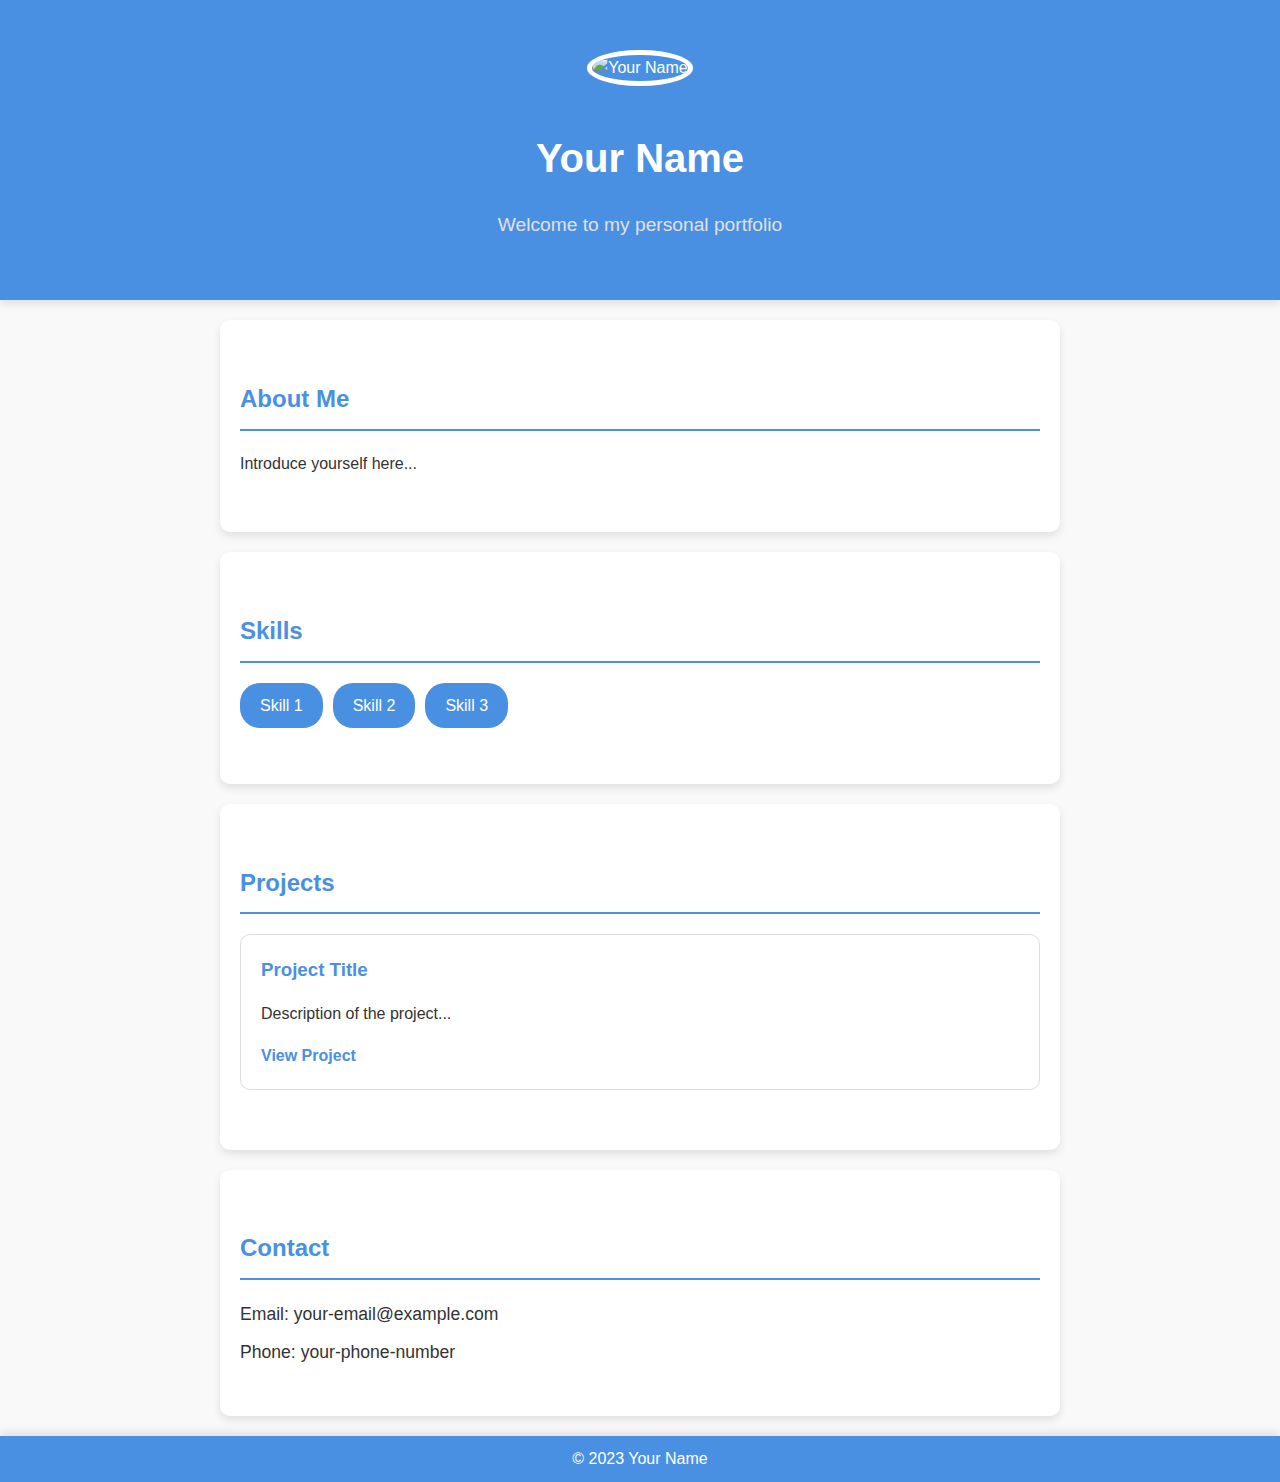
==== DIGIBHEM/basicPortfolio/index.html @ 189c4d9a "add product images" ====
<!DOCTYPE html>
<html lang="en">
<head>
    <meta charset="UTF-8">
    <meta name="viewport" content="width=device-width, initial-scale=1.0">
    <title>My Portfolio</title>
    <link rel="stylesheet" href="styles.css">
</head>
<body>
    <header>
        <img src="your-image.jpg" alt="Your Name">
        <h1>Your Name</h1>
        <p>Welcome to my personal portfolio</p>
    </header>

    <section id="about">
        <h2>About Me</h2>
        <p>Introduce yourself here...</p>
    </section>

    <section id="skills">
        <h2>Skills</h2>
        <ul>
            <li>Skill 1</li>
            <li>Skill 2</li>
            <li>Skill 3</li>
            <!-- Add more skills as needed -->
        </ul>
    </section>

    <section id="projects">
        <h2>Projects</h2>
        <div class="project">
            <h3>Project Title</h3>
            <p>Description of the project...</p>
            <a href="#">View Project</a>
        </div>
        <!-- Add more projects as needed -->
    </section>

    <section id="contact">
        <h2>Contact</h2>
        <p>Email: your-email@example.com</p>
        <p>Phone: your-phone-number</p>
    </section>

    <footer>
        <p>&copy; 2023 Your Name</p>
    </footer>
</body>
</html>
---- DIGIBHEM/basicPortfolio/styles.css ----
/* General Styles */
body {
    font-family: 'Helvetica Neue', Arial, sans-serif;
    line-height: 1.6;
    margin: 0;
    padding: 0;
    box-sizing: border-box;
    background-color: #f9f9f9;
    color: #333;
}

/* Header Styles */
header {
    text-align: center;
    background-color: #4A90E2;
    color: white;
    padding: 50px 20px;
    box-shadow: 0 4px 8px rgba(0, 0, 0, 0.1);
}

header img {
    width: 150px;
    border-radius: 50%;
    border: 5px solid white;
    margin-bottom: 20px;
}

header h1 {
    margin: 20px 0;
    font-size: 2.5em;
}

header p {
    margin: 10px 0;
    font-size: 1.2em;
    color: #e0e0e0;
}

/* Section Styles */
section {
    padding: 40px 20px;
    margin: 20px auto;
    max-width: 800px;
    background-color: white;
    border-radius: 10px;
    box-shadow: 0 4px 8px rgba(0, 0, 0, 0.1);
}

section h2 {
    margin-bottom: 20px;
    padding-bottom: 10px;
    border-bottom: 2px solid #4A90E2;
    color: #4A90E2;
}

/* Skills Section */
#skills ul {
    list-style-type: none;
    padding: 0;
    display: flex;
    flex-wrap: wrap;
    gap: 10px;
}

#skills li {
    background-color: #4A90E2;
    color: white;
    padding: 10px 20px;
    border-radius: 20px;
    font-size: 1em;
}

#skills li:hover {
    background-color: #357ABD;
    transform: scale(1.1);
}

/* Projects Section */
#projects .project {
    margin: 20px 0;
    padding: 20px;
    border: 1px solid #ddd;
    border-radius: 10px;
    transition: transform 0.3s ease-in-out, box-shadow 0.3s ease-in-out;
}

#projects .project:hover {
    transform: translateY(-10px);
    box-shadow: 0 8px 16px rgba(0, 0, 0, 0.2);
}

#projects h3 {
    margin: 0 0 10px 0;
    color: #4A90E2;
}

#projects a {
    text-decoration: none;
    color: #4A90E2;
    font-weight: bold;
}

#projects a:hover {
    text-decoration: underline;
}

/* Contact Section */
#contact p {
    margin: 10px 0;
    font-size: 1.1em;
}

/* Footer Styles */
footer {
    text-align: center;
    background-color: #4A90E2;
    color: white;
    padding: 10px 0;
    position: relative;
    bottom: 0;
    width: 100%;
    box-shadow: 0 -4px 8px rgba(0, 0, 0, 0.1);
}

footer p {
    margin: 0;
}
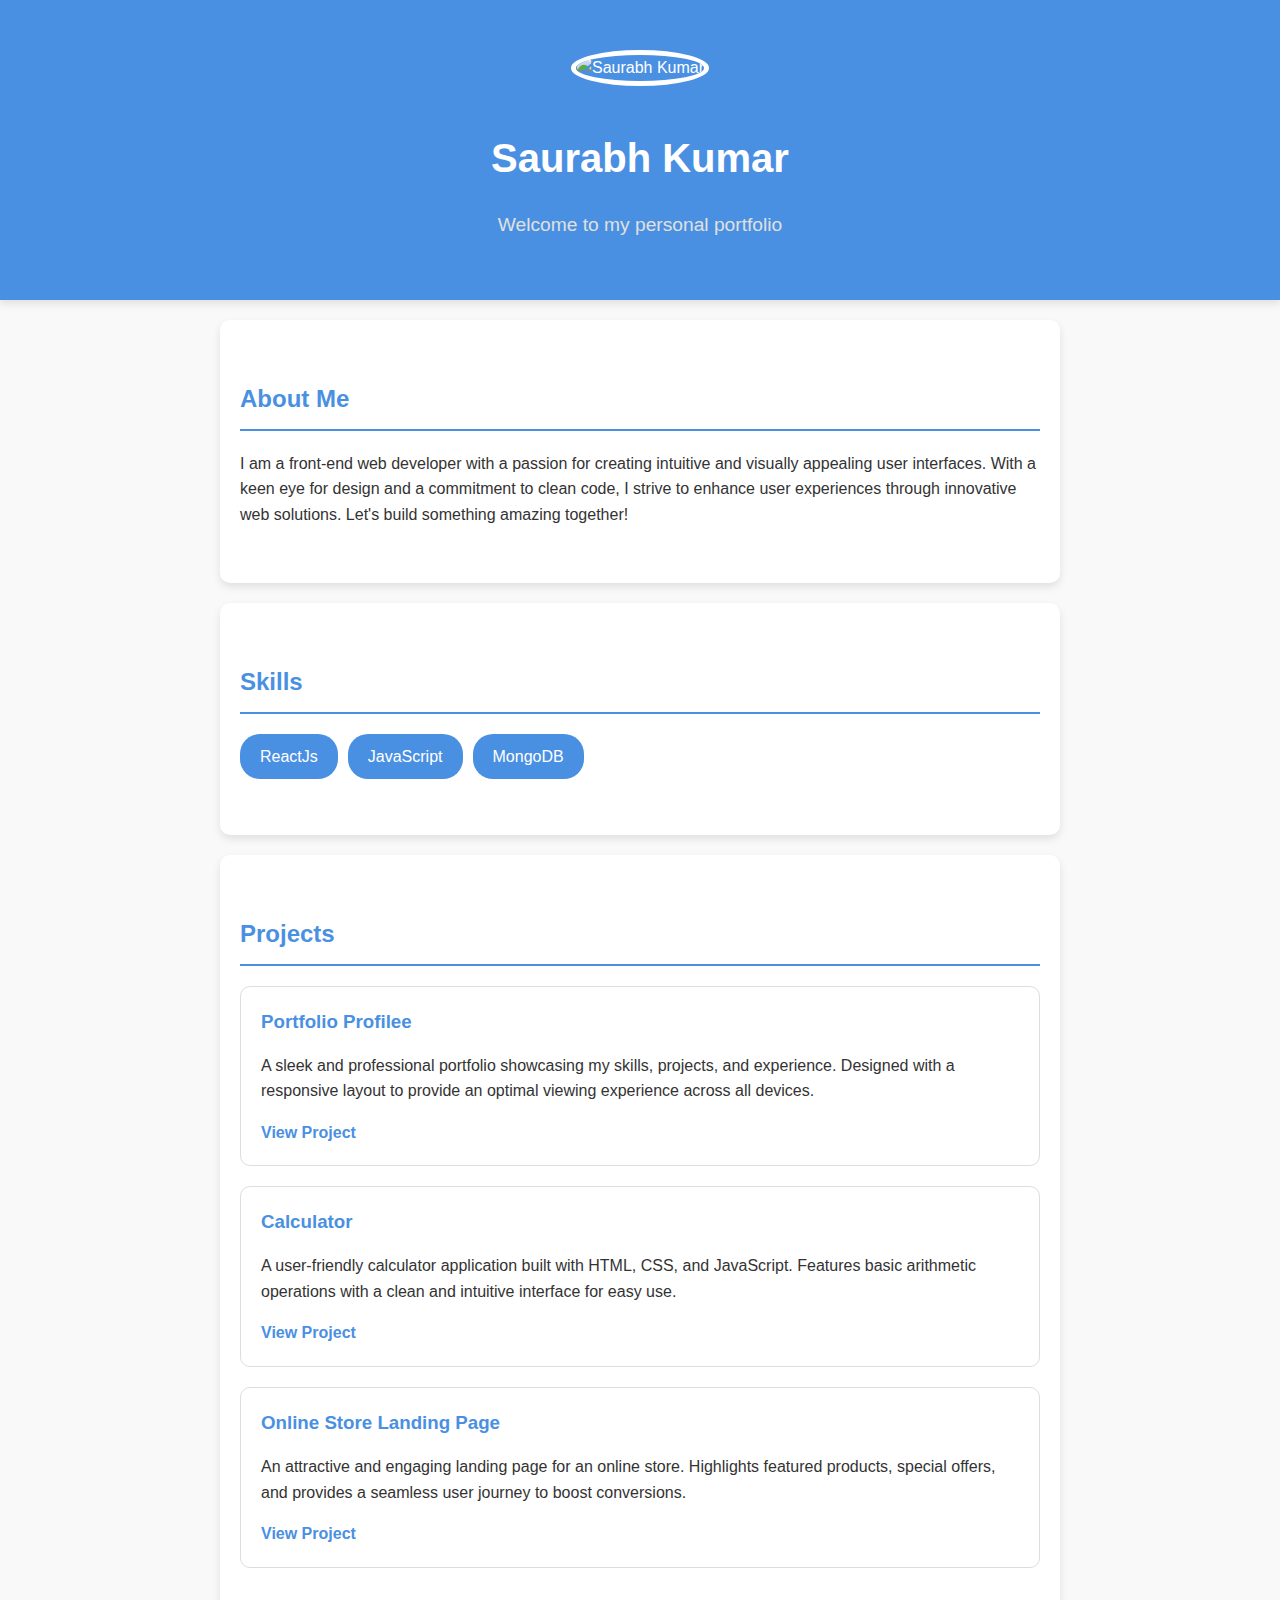
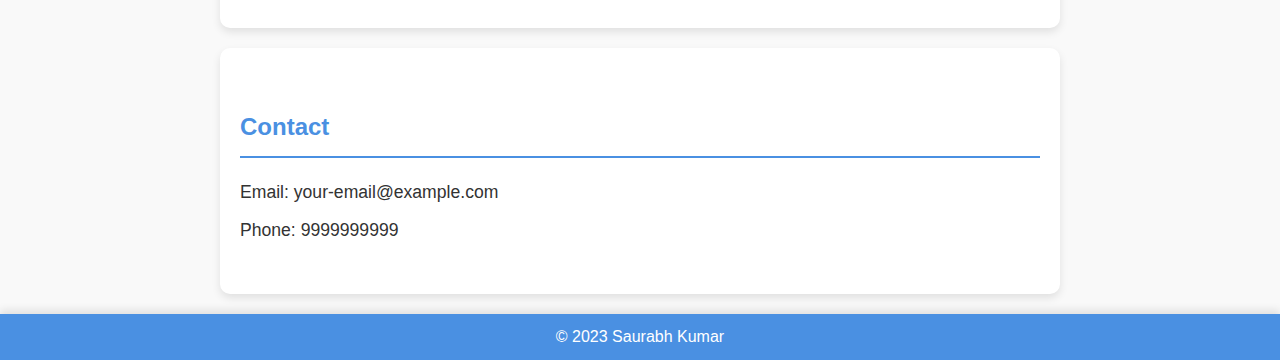
==== commit 12a3f1df: "add project and profile photos" ====
--- a/DIGIBHEM/basicPortfolio/index.html
+++ b/DIGIBHEM/basicPortfolio/index.html
@@ -8,22 +8,22 @@
 </head>
 <body>
     <header>
-        <img src="your-image.jpg" alt="Your Name">
-        <h1>Your Name</h1>
+        <img src="profile.jpg" alt="Saurabh Kumar">
+        <h1>Saurabh Kumar</h1>
         <p>Welcome to my personal portfolio</p>
     </header>
 
     <section id="about">
         <h2>About Me</h2>
-        <p>Introduce yourself here...</p>
+        <p>I am a front-end web developer with a passion for creating intuitive and visually appealing user interfaces. With a keen eye for design and a commitment to clean code, I strive to enhance user experiences through innovative web solutions. Let's build something amazing together!</p>
     </section>
 
     <section id="skills">
         <h2>Skills</h2>
         <ul>
-            <li>Skill 1</li>
-            <li>Skill 2</li>
-            <li>Skill 3</li>
+            <li>ReactJs</li>
+            <li>JavaScript</li>
+            <li>MongoDB</li>
             <!-- Add more skills as needed -->
         </ul>
     </section>
@@ -31,21 +31,31 @@
     <section id="projects">
         <h2>Projects</h2>
         <div class="project">
-            <h3>Project Title</h3>
-            <p>Description of the project...</p>
+            <h3>Portfolio Profilee</h3>
+            <p>A sleek and professional portfolio showcasing my skills, projects, and experience. Designed with a responsive layout to provide an optimal viewing experience across all devices.</p>
             <a href="#">View Project</a>
         </div>
-        <!-- Add more projects as needed -->
+        <div class="project">
+            <h3>Calculator</h3>
+            <p>A user-friendly calculator application built with HTML, CSS, and JavaScript. Features basic arithmetic operations with a clean and intuitive interface for easy use.</p>
+            <a href="#">View Project</a>
+        </div>
+        <div class="project">
+            <h3>Online Store Landing Page</h3>
+            <p>An attractive and engaging landing page for an online store. Highlights featured products, special offers, and provides a seamless user journey to boost conversions.</p>
+            <a href="#">View Project</a>
+        </div>
+
     </section>
 
     <section id="contact">
         <h2>Contact</h2>
         <p>Email: your-email@example.com</p>
-        <p>Phone: your-phone-number</p>
+        <p>Phone: 9999999999</p>
     </section>
 
     <footer>
-        <p>&copy; 2023 Your Name</p>
+        <p>&copy; 2023 Saurabh Kumar</p>
     </footer>
 </body>
 </html>
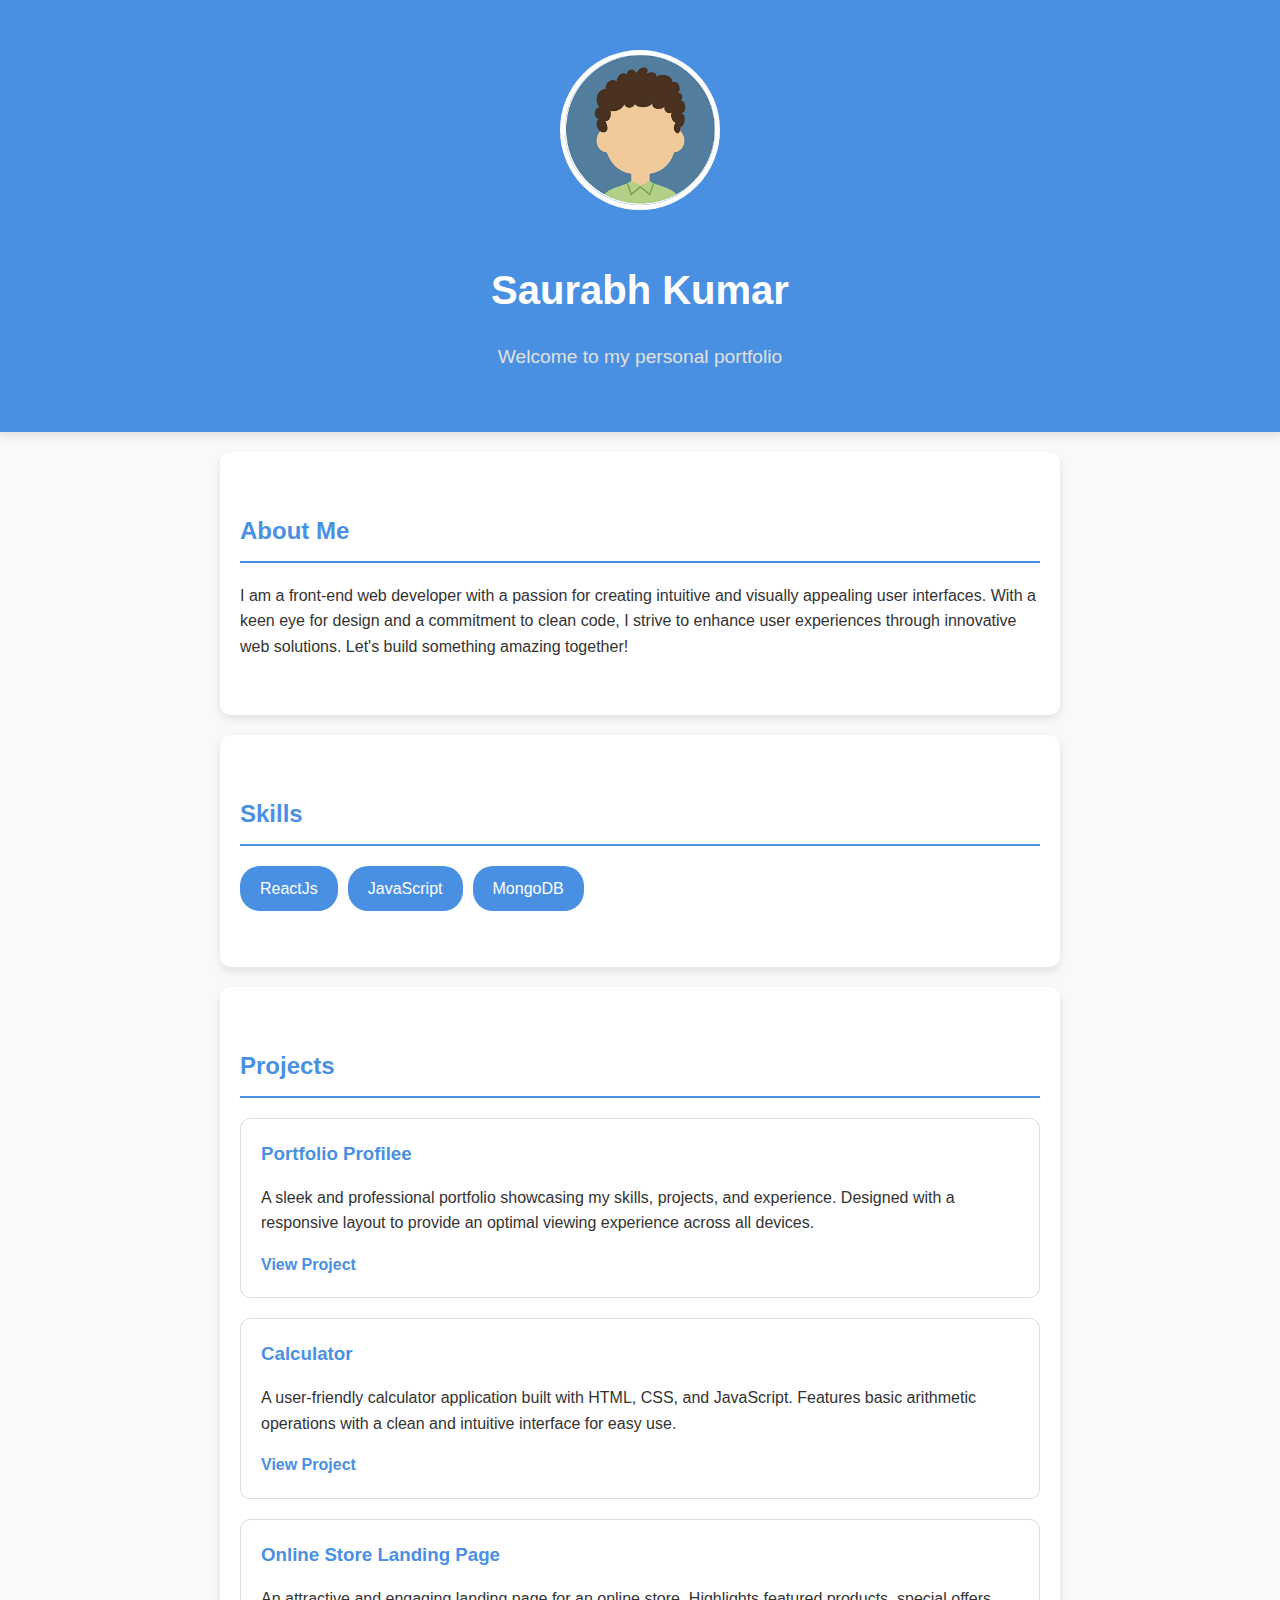
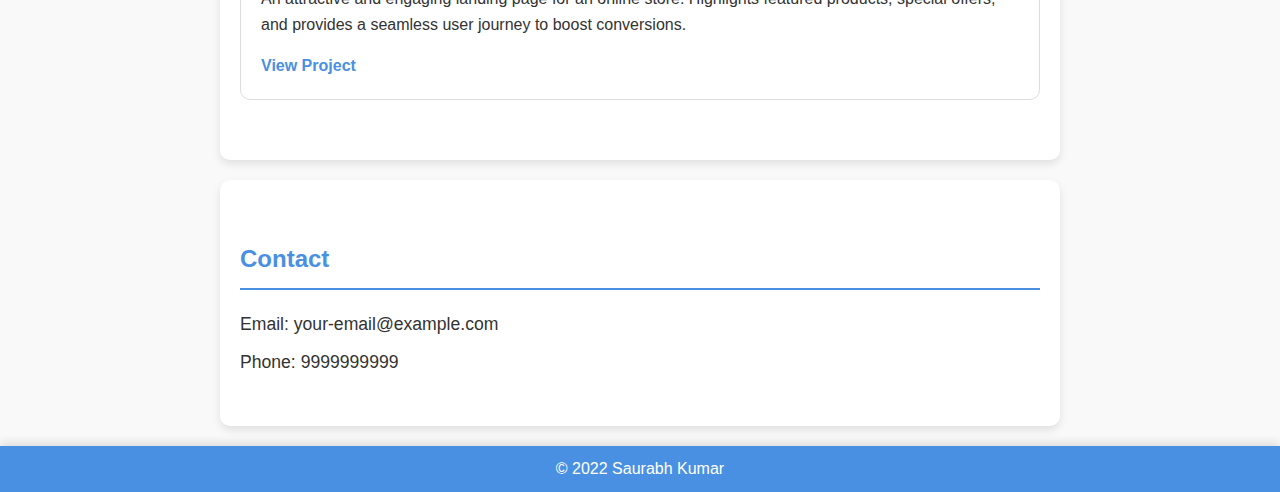
==== commit 6e61c6aa: "change copyright year" ====
--- a/DIGIBHEM/basicPortfolio/index.html
+++ b/DIGIBHEM/basicPortfolio/index.html
@@ -24,7 +24,6 @@
             <li>ReactJs</li>
             <li>JavaScript</li>
             <li>MongoDB</li>
-            <!-- Add more skills as needed -->
         </ul>
     </section>
 
@@ -55,7 +54,7 @@
     </section>
 
     <footer>
-        <p>&copy; 2023 Saurabh Kumar</p>
+        <p>&copy; 2022 Saurabh Kumar</p>
     </footer>
 </body>
 </html>
--- a/DIGIBHEM/basicPortfolio/styles.css
+++ b/DIGIBHEM/basicPortfolio/styles.css
@@ -1,127 +1,127 @@
-/* General Styles */
-body {
-    font-family: 'Helvetica Neue', Arial, sans-serif;
-    line-height: 1.6;
-    margin: 0;
-    padding: 0;
-    box-sizing: border-box;
-    background-color: #f9f9f9;
-    color: #333;
-}
-
-/* Header Styles */
-header {
-    text-align: center;
-    background-color: #4A90E2;
-    color: white;
-    padding: 50px 20px;
-    box-shadow: 0 4px 8px rgba(0, 0, 0, 0.1);
-}
-
-header img {
-    width: 150px;
-    border-radius: 50%;
-    border: 5px solid white;
-    margin-bottom: 20px;
-}
-
-header h1 {
-    margin: 20px 0;
-    font-size: 2.5em;
-}
-
-header p {
-    margin: 10px 0;
-    font-size: 1.2em;
-    color: #e0e0e0;
-}
-
-/* Section Styles */
-section {
-    padding: 40px 20px;
-    margin: 20px auto;
-    max-width: 800px;
-    background-color: white;
-    border-radius: 10px;
-    box-shadow: 0 4px 8px rgba(0, 0, 0, 0.1);
-}
-
-section h2 {
-    margin-bottom: 20px;
-    padding-bottom: 10px;
-    border-bottom: 2px solid #4A90E2;
-    color: #4A90E2;
-}
-
-/* Skills Section */
-#skills ul {
-    list-style-type: none;
-    padding: 0;
-    display: flex;
-    flex-wrap: wrap;
-    gap: 10px;
-}
-
-#skills li {
-    background-color: #4A90E2;
-    color: white;
-    padding: 10px 20px;
-    border-radius: 20px;
-    font-size: 1em;
-}
-
-#skills li:hover {
-    background-color: #357ABD;
-    transform: scale(1.1);
-}
-
-/* Projects Section */
-#projects .project {
-    margin: 20px 0;
-    padding: 20px;
-    border: 1px solid #ddd;
-    border-radius: 10px;
-    transition: transform 0.3s ease-in-out, box-shadow 0.3s ease-in-out;
-}
-
-#projects .project:hover {
-    transform: translateY(-10px);
-    box-shadow: 0 8px 16px rgba(0, 0, 0, 0.2);
-}
-
-#projects h3 {
-    margin: 0 0 10px 0;
-    color: #4A90E2;
-}
-
-#projects a {
-    text-decoration: none;
-    color: #4A90E2;
-    font-weight: bold;
-}
-
-#projects a:hover {
-    text-decoration: underline;
-}
-
-/* Contact Section */
-#contact p {
-    margin: 10px 0;
-    font-size: 1.1em;
-}
-
-/* Footer Styles */
-footer {
-    text-align: center;
-    background-color: #4A90E2;
-    color: white;
-    padding: 10px 0;
-    position: relative;
-    bottom: 0;
-    width: 100%;
-    box-shadow: 0 -4px 8px rgba(0, 0, 0, 0.1);
-}
-
-footer p {
-    margin: 0;
-}
+/* General Styles */
+body {
+    font-family: 'Helvetica Neue', Arial, sans-serif;
+    line-height: 1.6;
+    margin: 0;
+    padding: 0;
+    box-sizing: border-box;
+    background-color: #f9f9f9;
+    color: #333;
+}
+
+/* Header Styles */
+header {
+    text-align: center;
+    background-color: #4A90E2;
+    color: white;
+    padding: 50px 20px;
+    box-shadow: 0 4px 8px rgba(0, 0, 0, 0.1);
+}
+
+header img {
+    width: 150px;
+    border-radius: 50%;
+    border: 5px solid white;
+    margin-bottom: 20px;
+}
+
+header h1 {
+    margin: 20px 0;
+    font-size: 2.5em;
+}
+
+header p {
+    margin: 10px 0;
+    font-size: 1.2em;
+    color: #e0e0e0;
+}
+
+/* Section Styles */
+section {
+    padding: 40px 20px;
+    margin: 20px auto;
+    max-width: 800px;
+    background-color: white;
+    border-radius: 10px;
+    box-shadow: 0 4px 8px rgba(0, 0, 0, 0.1);
+}
+
+section h2 {
+    margin-bottom: 20px;
+    padding-bottom: 10px;
+    border-bottom: 2px solid #4A90E2;
+    color: #4A90E2;
+}
+
+/* Skills Section */
+#skills ul {
+    list-style-type: none;
+    padding: 0;
+    display: flex;
+    flex-wrap: wrap;
+    gap: 10px;
+}
+
+#skills li {
+    background-color: #4A90E2;
+    color: white;
+    padding: 10px 20px;
+    border-radius: 20px;
+    font-size: 1em;
+}
+
+#skills li:hover {
+    background-color: #357ABD;
+    transform: scale(1.1);
+}
+
+/* Projects Section */
+#projects .project {
+    margin: 20px 0;
+    padding: 20px;
+    border: 1px solid #ddd;
+    border-radius: 10px;
+    transition: transform 0.3s ease-in-out, box-shadow 0.3s ease-in-out;
+}
+
+#projects .project:hover {
+    transform: translateY(-10px);
+    box-shadow: 0 8px 16px rgba(0, 0, 0, 0.2);
+}
+
+#projects h3 {
+    margin: 0 0 10px 0;
+    color: #4A90E2;
+}
+
+#projects a {
+    text-decoration: none;
+    color: #4A90E2;
+    font-weight: bold;
+}
+
+#projects a:hover {
+    text-decoration: underline;
+}
+
+/* Contact Section */
+#contact p {
+    margin: 10px 0;
+    font-size: 1.1em;
+}
+
+/* Footer Styles */
+footer {
+    text-align: center;
+    background-color: #4A90E2;
+    color: white;
+    padding: 10px 0;
+    position: relative;
+    bottom: 0;
+    width: 100%;
+    box-shadow: 0 -4px 8px rgba(0, 0, 0, 0.1);
+}
+
+footer p {
+    margin: 0;
+}
